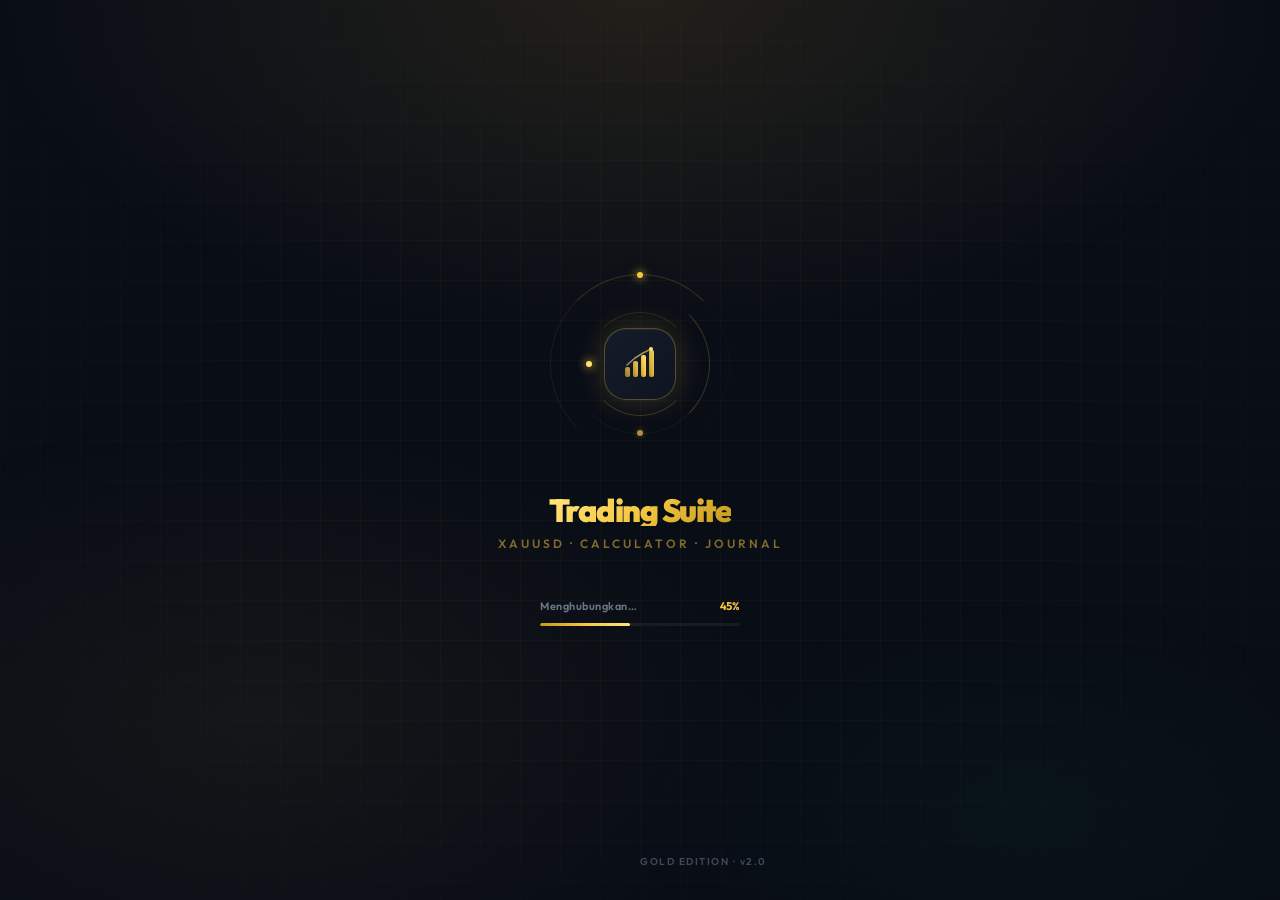
==== index.html @ 16bcb0fb "Add files via upload" ====
<!DOCTYPE html>
<html lang="id">

<head>
    <meta charset="UTF-8" />
    <meta name="viewport" content="width=device-width,initial-scale=1,maximum-scale=1,user-scalable=no" />
    <meta name="theme-color" content="#F5C842" />
    <meta name="mobile-web-app-capable" content="yes" />
    <meta name="apple-mobile-web-app-capable" content="yes" />
    <meta name="apple-mobile-web-app-status-bar-style" content="black-translucent" />
    <meta name="apple-mobile-web-app-title" content="Trading Suite" />
    <meta name="description" content="XAUUSD Lot Calculator & Trading Journal — Gold Edition" />
    <title>Trading Suite</title>

    <!-- PWA Manifest -->
    <link rel="manifest" href="manifest.json" />

    <!-- Apple Touch Icons -->
    <link rel="apple-touch-icon" href="icons/icon-192.png" />
    <link rel="icon" type="image/png" sizes="512x512" href="icons/icon-512.png" />
    <link rel="icon" type="image/png" sizes="192x192" href="icons/icon-192.png" />

    <!-- Google Fonts -->
    <link rel="preconnect" href="https://fonts.googleapis.com" />
    <link href="https://fonts.googleapis.com/css2?family=Outfit:wght@400;700;800;900&display=swap" rel="stylesheet" />

    <style>
        *,
        *::before,
        *::after {
            box-sizing: border-box;
            margin: 0;
            padding: 0;
        }

        :root {
            --gold: #F5C842;
            --gold-l: #FFE57A;
            --gold-d: #C49A1A;
            --gold-glow: rgba(245, 200, 66, .35);
            --bg: #090d16;
            --bg2: #0f1420;
        }

        html,
        body {
            height: 100%;
            width: 100%;
            overflow: hidden;
            background: var(--bg);
            font-family: 'Outfit', -apple-system, sans-serif;
            -webkit-font-smoothing: antialiased;
        }

        /* ── BACKGROUND GLOW ── */
        .bg-glow {
            position: fixed;
            inset: 0;
            z-index: 0;
            background:
                radial-gradient(ellipse 80% 60% at 50% 0%, rgba(245, 200, 66, .10) 0%, transparent 65%),
                radial-gradient(ellipse 60% 50% at 20% 80%, rgba(245, 200, 66, .05) 0%, transparent 70%),
                radial-gradient(ellipse 50% 40% at 80% 90%, rgba(16, 185, 129, .04) 0%, transparent 60%);
        }

        /* ── GRID OVERLAY ── */
        .bg-grid {
            position: fixed;
            inset: 0;
            z-index: 0;
            background-image:
                linear-gradient(rgba(245, 200, 66, .03) 1px, transparent 1px),
                linear-gradient(90deg, rgba(245, 200, 66, .03) 1px, transparent 1px);
            background-size: 40px 40px;
            mask-image: radial-gradient(ellipse 80% 80% at 50% 50%, black 30%, transparent 100%);
        }

        /* ── WRAP ── */
        .wrap {
            position: fixed;
            inset: 0;
            z-index: 10;
            display: flex;
            flex-direction: column;
            align-items: center;
            justify-content: center;
            gap: 0;
            padding: 32px;
        }

        /* ── ORBIT SYSTEM ── */
        .orbit-system {
            position: relative;
            width: 180px;
            height: 180px;
            display: flex;
            align-items: center;
            justify-content: center;
            margin-bottom: 40px;
        }

        .orbit {
            position: absolute;
            border-radius: 50%;
            border: 1.5px solid transparent;
            animation: spin linear infinite;
        }

        .orbit-1 {
            width: 180px;
            height: 180px;
            border-color: rgba(245, 200, 66, .18) rgba(245, 200, 66, .04) transparent rgba(245, 200, 66, .08);
            animation-duration: 6s;
        }

        .orbit-2 {
            width: 140px;
            height: 140px;
            border-color: transparent rgba(245, 200, 66, .22) rgba(245, 200, 66, .06) transparent;
            animation-duration: 4s;
            animation-direction: reverse;
        }

        .orbit-3 {
            width: 104px;
            height: 104px;
            border-color: rgba(245, 200, 66, .12) transparent rgba(245, 200, 66, .2) transparent;
            animation-duration: 3s;
        }

        /* Orbit dots */
        .orbit::after {
            content: '';
            position: absolute;
            width: 6px;
            height: 6px;
            border-radius: 50%;
            background: var(--gold);
            box-shadow: 0 0 8px var(--gold), 0 0 16px var(--gold-glow);
            top: -3px;
            left: 50%;
            transform: translateX(-50%);
        }

        .orbit-2::after {
            top: auto;
            bottom: -3px;
            background: rgba(245, 200, 66, .7);
            box-shadow: 0 0 6px var(--gold-glow);
        }

        .orbit-3::after {
            top: 50%;
            left: -3px;
            transform: translateY(-50%);
            background: var(--gold-l);
        }

        @keyframes spin {
            to {
                transform: rotate(360deg);
            }
        }

        /* ── CENTER LOGO ── */
        .logo-box {
            position: relative;
            z-index: 2;
            width: 72px;
            height: 72px;
            border-radius: 22px;
            background: linear-gradient(135deg, #141b2a, #0f1420);
            border: 1.5px solid rgba(245, 200, 66, .3);
            box-shadow: 0 0 30px rgba(245, 200, 66, .2), inset 0 1px 0 rgba(255, 255, 255, .06);
            display: flex;
            align-items: center;
            justify-content: center;
            animation: logoBreath 3s ease-in-out infinite;
        }

        @keyframes logoBreath {

            0%,
            100% {
                box-shadow: 0 0 24px rgba(245, 200, 66, .18), inset 0 1px 0 rgba(255, 255, 255, .06);
            }

            50% {
                box-shadow: 0 0 42px rgba(245, 200, 66, .32), inset 0 1px 0 rgba(255, 255, 255, .06);
            }
        }

        /* SVG chart icon */
        .logo-svg {
            width: 38px;
            height: 38px;
        }

        /* ── TEXT ── */
        .app-name {
            font-size: 32px;
            font-weight: 900;
            letter-spacing: -1.5px;
            line-height: 1;
            background: linear-gradient(135deg, var(--gold-l) 0%, var(--gold) 50%, var(--gold-d) 100%);
            -webkit-background-clip: text;
            -webkit-text-fill-color: transparent;
            background-clip: text;
            margin-bottom: 10px;
            animation: fadeUp .6s .2s both;
        }

        .app-tag {
            font-size: 12px;
            font-weight: 600;
            letter-spacing: 3px;
            text-transform: uppercase;
            color: rgba(245, 200, 66, .5);
            margin-bottom: 48px;
            animation: fadeUp .6s .35s both;
        }

        /* ── PROGRESS ── */
        .progress-wrap {
            width: 200px;
            animation: fadeUp .6s .5s both;
        }

        .progress-label {
            display: flex;
            justify-content: space-between;
            align-items: center;
            margin-bottom: 10px;
        }

        .progress-status {
            font-size: 11px;
            font-weight: 600;
            color: rgba(148, 163, 184, .7);
            letter-spacing: .5px;
        }

        .progress-pct {
            font-size: 11px;
            font-weight: 700;
            color: var(--gold);
            font-variant-numeric: tabular-nums;
        }

        .progress-track {
            height: 3px;
            background: rgba(255, 255, 255, .06);
            border-radius: 99px;
            overflow: hidden;
        }

        .progress-fill {
            height: 100%;
            border-radius: 99px;
            background: linear-gradient(90deg, var(--gold-d), var(--gold), var(--gold-l));
            width: 0%;
            transition: width .12s ease;
            box-shadow: 0 0 8px var(--gold-glow);
        }

        /* ── BADGE ── */
        .version-badge {
            position: fixed;
            bottom: 32px;
            left: 50%;
            transform: translateX(-50%);
            font-size: 10px;
            font-weight: 600;
            color: rgba(148, 163, 184, .4);
            letter-spacing: 1.5px;
            white-space: nowrap;
            animation: fadeUp .6s .8s both;
        }

        /* ── INSTALL TOAST ── */
        .install-toast {
            position: fixed;
            bottom: 60px;
            left: 50%;
            transform: translateX(-50%) translateY(20px);
            background: rgba(15, 20, 32, .97);
            border: 1px solid rgba(245, 200, 66, .25);
            border-radius: 50px;
            padding: 12px 22px;
            display: flex;
            align-items: center;
            gap: 10px;
            font-size: 13px;
            font-weight: 600;
            color: #f1f5f9;
            white-space: nowrap;
            opacity: 0;
            pointer-events: none;
            transition: all .4s;
            backdrop-filter: blur(20px);
            box-shadow: 0 8px 32px rgba(0, 0, 0, .4);
            z-index: 999;
        }

        .install-toast.show {
            opacity: 1;
            pointer-events: auto;
            transform: translateX(-50%) translateY(0);
        }

        .install-toast-icon {
            width: 28px;
            height: 28px;
            background: linear-gradient(135deg, var(--gold), var(--gold-d));
            border-radius: 8px;
            display: flex;
            align-items: center;
            justify-content: center;
            color: #090d16;
            font-size: 14px;
            font-weight: 900;
            flex-shrink: 0;
        }

        .install-toast button {
            margin-left: 6px;
            background: linear-gradient(135deg, var(--gold), var(--gold-d));
            border: none;
            border-radius: 20px;
            padding: 6px 16px;
            font-family: 'Outfit', sans-serif;
            font-size: 12px;
            font-weight: 800;
            color: #090d16;
            cursor: pointer;
        }

        .install-toast-close {
            background: transparent !important;
            border: none;
            color: rgba(148, 163, 184, .6);
            font-size: 18px;
            cursor: pointer;
            padding: 0 0 0 4px;
            line-height: 1;
        }

        /* ── TRANSITIONS ── */
        @keyframes fadeUp {
            from {
                opacity: 0;
                transform: translateY(14px);
            }

            to {
                opacity: 1;
                transform: none;
            }
        }

        .fade-out {
            animation: fadeOut .5s ease forwards !important;
        }

        @keyframes fadeOut {
            to {
                opacity: 0;
                transform: scale(.97);
            }
        }
    </style>
</head>

<body>

    <div class="bg-glow"></div>
    <div class="bg-grid"></div>

    <div class="wrap" id="wrap">
        <!-- Orbit system + logo -->
        <div class="orbit-system">
            <div class="orbit orbit-1"></div>
            <div class="orbit orbit-2"></div>
            <div class="orbit orbit-3"></div>
            <div class="logo-box">
                <!-- Inline SVG gold chart icon -->
                <svg class="logo-svg" viewBox="0 0 38 38" fill="none" xmlns="http://www.w3.org/2000/svg">
                    <defs>
                        <linearGradient id="g1" x1="0" y1="1" x2="1" y2="0">
                            <stop offset="0%" stop-color="#C49A1A" />
                            <stop offset="50%" stop-color="#F5C842" />
                            <stop offset="100%" stop-color="#FFE57A" />
                        </linearGradient>
                    </defs>
                    <!-- Bars -->
                    <rect x="4" y="22" width="5" height="10" rx="2" fill="url(#g1)" opacity=".7" />
                    <rect x="12" y="16" width="5" height="16" rx="2" fill="url(#g1)" opacity=".85" />
                    <rect x="20" y="10" width="5" height="22" rx="2" fill="url(#g1)" />
                    <rect x="28" y="5" width="5" height="27" rx="2" fill="url(#g1)" opacity=".9" />
                    <!-- Trend line -->
                    <polyline points="6,20 14,13 22,8 30,4" stroke="#FFE57A" stroke-width="1.5" stroke-linecap="round"
                        stroke-linejoin="round" opacity=".6" />
                    <!-- Dot -->
                    <circle cx="30" cy="4" r="2" fill="#FFE57A" />
                </svg>
            </div>
        </div>

        <!-- Branding -->
        <div class="app-name">Trading Suite</div>
        <div class="app-tag">XAUUSD · Calculator · Journal</div>

        <!-- Progress -->
        <div class="progress-wrap">
            <div class="progress-label">
                <span class="progress-status" id="statusText">Memuat aplikasi…</span>
                <span class="progress-pct" id="pctText">0%</span>
            </div>
            <div class="progress-track">
                <div class="progress-fill" id="progressFill"></div>
            </div>
        </div>
    </div>

    <div class="version-badge">GOLD EDITION · v2.0</div>

    <!-- Install PWA toast -->
    <div class="install-toast" id="installToast">
        <div class="install-toast-icon">↓</div>
        <span>Install sebagai App</span>
        <button id="installBtn">Install</button>
        <button class="install-toast-close" id="closeToast">×</button>
    </div>

    <script>
        // ── CONFIG ── Ganti dengan URL Google Apps Script Web App kamu
        const GAS_URL = 'https://script.google.com/macros/s/AKfycbw_lOHkkAFyr5Dqe3ByxjkUUcumzDQLG8BrYU1MESCVgC_pf_IxMrsPKMewdCUWabvG2g/exec';
        // Contoh: 'https://script.google.com/macros/s/AKfycb.../exec'

        // ── REGISTER SERVICE WORKER ──
        if ('serviceWorker' in navigator) {
            navigator.serviceWorker.register('./sw.js').catch(() => { });
        }

        // ── PROGRESS ANIMATION ──
        const fill = document.getElementById('progressFill');
        const pct = document.getElementById('pctText');
        const status = document.getElementById('statusText');
        const wrap = document.getElementById('wrap');

        const steps = [
            { p: 20, t: 300, s: 'Memuat aset…' },
            { p: 45, t: 700, s: 'Menghubungkan…' },
            { p: 70, t: 1200, s: 'Memuat data…' },
            { p: 90, t: 1800, s: 'Hampir selesai…' },
            { p: 100, t: 2400, s: 'Siap!' }
        ];

        steps.forEach(({ p, t, s }) => {
            setTimeout(() => {
                fill.style.width = p + '%';
                pct.textContent = p + '%';
                status.textContent = s;
            }, t);
        });

        // ── REDIRECT ──
        setTimeout(() => {
            wrap.classList.add('fade-out');
            setTimeout(() => {
                if (GAS_URL && GAS_URL !== 'YOUR_GOOGLE_APPS_SCRIPT_URL_HERE') {
                    window.location.replace(GAS_URL);
                } else {
                    // Jika URL belum diset, tampilkan pesan
                    status.textContent = '⚠️ URL belum dikonfigurasi';
                    fill.style.background = '#f43f5e';
                    pct.style.color = '#f43f5e';
                    pct.textContent = '!';
                    wrap.classList.remove('fade-out');
                }
            }, 500);
        }, 3000);

        // ── PWA INSTALL PROMPT ──
        let deferredPrompt;
        const toast = document.getElementById('installToast');
        const instBtn = document.getElementById('installBtn');
        const closeBtn = document.getElementById('closeToast');

        window.addEventListener('beforeinstallprompt', e => {
            e.preventDefault();
            deferredPrompt = e;
            setTimeout(() => toast.classList.add('show'), 4500);
        });

        instBtn.addEventListener('click', async () => {
            toast.classList.remove('show');
            if (deferredPrompt) { deferredPrompt.prompt(); deferredPrompt = null; }
        });
        closeBtn.addEventListener('click', () => toast.classList.remove('show'));
    </script>
</body>

</html>
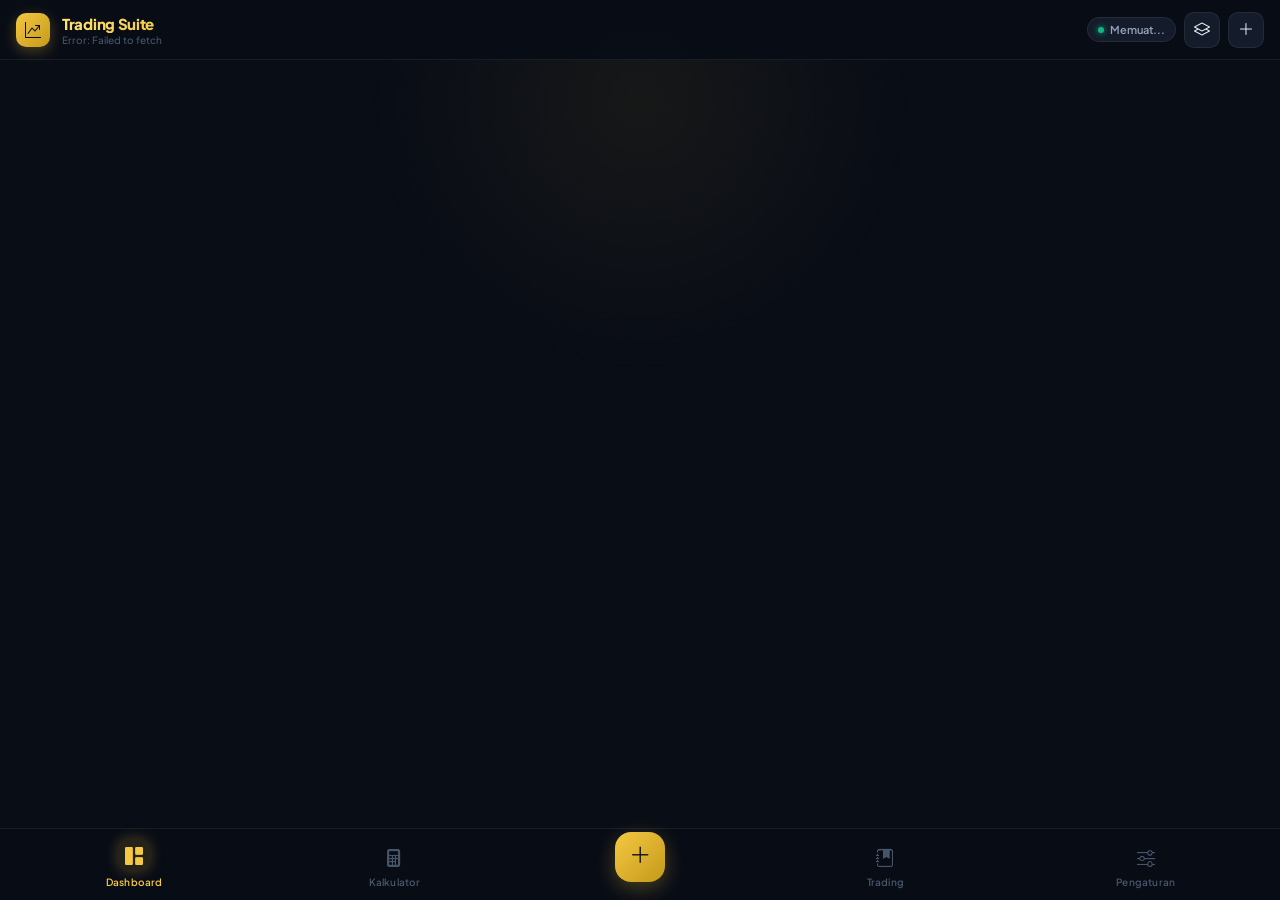
==== commit 5237d106: "Add files via upload" ====
--- a/index.html
+++ b/index.html
@@ -9,496 +9,207 @@
     <meta name="apple-mobile-web-app-capable" content="yes" />
     <meta name="apple-mobile-web-app-status-bar-style" content="black-translucent" />
     <meta name="apple-mobile-web-app-title" content="Trading Suite" />
-    <meta name="description" content="XAUUSD Lot Calculator & Trading Journal — Gold Edition" />
     <title>Trading Suite</title>
-
-    <!-- PWA Manifest -->
     <link rel="manifest" href="manifest.json" />
-
-    <!-- Apple Touch Icons -->
     <link rel="apple-touch-icon" href="icons/icon-192.png" />
-    <link rel="icon" type="image/png" sizes="512x512" href="icons/icon-512.png" />
-    <link rel="icon" type="image/png" sizes="192x192" href="icons/icon-192.png" />
-
-    <!-- Google Fonts -->
-    <link rel="preconnect" href="https://fonts.googleapis.com" />
-    <link href="https://fonts.googleapis.com/css2?family=Outfit:wght@400;700;800;900&display=swap" rel="stylesheet" />
-
-    <style>
-        *,
-        *::before,
-        *::after {
-            box-sizing: border-box;
-            margin: 0;
-            padding: 0;
-        }
-
-        :root {
-            --gold: #F5C842;
-            --gold-l: #FFE57A;
-            --gold-d: #C49A1A;
-            --gold-glow: rgba(245, 200, 66, .35);
-            --bg: #090d16;
-            --bg2: #0f1420;
-        }
-
-        html,
-        body {
-            height: 100%;
-            width: 100%;
-            overflow: hidden;
-            background: var(--bg);
-            font-family: 'Outfit', -apple-system, sans-serif;
-            -webkit-font-smoothing: antialiased;
-        }
-
-        /* ── BACKGROUND GLOW ── */
-        .bg-glow {
-            position: fixed;
-            inset: 0;
-            z-index: 0;
-            background:
-                radial-gradient(ellipse 80% 60% at 50% 0%, rgba(245, 200, 66, .10) 0%, transparent 65%),
-                radial-gradient(ellipse 60% 50% at 20% 80%, rgba(245, 200, 66, .05) 0%, transparent 70%),
-                radial-gradient(ellipse 50% 40% at 80% 90%, rgba(16, 185, 129, .04) 0%, transparent 60%);
-        }
-
-        /* ── GRID OVERLAY ── */
-        .bg-grid {
-            position: fixed;
-            inset: 0;
-            z-index: 0;
-            background-image:
-                linear-gradient(rgba(245, 200, 66, .03) 1px, transparent 1px),
-                linear-gradient(90deg, rgba(245, 200, 66, .03) 1px, transparent 1px);
-            background-size: 40px 40px;
-            mask-image: radial-gradient(ellipse 80% 80% at 50% 50%, black 30%, transparent 100%);
-        }
-
-        /* ── WRAP ── */
-        .wrap {
-            position: fixed;
-            inset: 0;
-            z-index: 10;
-            display: flex;
-            flex-direction: column;
-            align-items: center;
-            justify-content: center;
-            gap: 0;
-            padding: 32px;
-        }
-
-        /* ── ORBIT SYSTEM ── */
-        .orbit-system {
-            position: relative;
-            width: 180px;
-            height: 180px;
-            display: flex;
-            align-items: center;
-            justify-content: center;
-            margin-bottom: 40px;
-        }
-
-        .orbit {
-            position: absolute;
-            border-radius: 50%;
-            border: 1.5px solid transparent;
-            animation: spin linear infinite;
-        }
-
-        .orbit-1 {
-            width: 180px;
-            height: 180px;
-            border-color: rgba(245, 200, 66, .18) rgba(245, 200, 66, .04) transparent rgba(245, 200, 66, .08);
-            animation-duration: 6s;
-        }
-
-        .orbit-2 {
-            width: 140px;
-            height: 140px;
-            border-color: transparent rgba(245, 200, 66, .22) rgba(245, 200, 66, .06) transparent;
-            animation-duration: 4s;
-            animation-direction: reverse;
-        }
-
-        .orbit-3 {
-            width: 104px;
-            height: 104px;
-            border-color: rgba(245, 200, 66, .12) transparent rgba(245, 200, 66, .2) transparent;
-            animation-duration: 3s;
-        }
-
-        /* Orbit dots */
-        .orbit::after {
-            content: '';
-            position: absolute;
-            width: 6px;
-            height: 6px;
-            border-radius: 50%;
-            background: var(--gold);
-            box-shadow: 0 0 8px var(--gold), 0 0 16px var(--gold-glow);
-            top: -3px;
-            left: 50%;
-            transform: translateX(-50%);
-        }
-
-        .orbit-2::after {
-            top: auto;
-            bottom: -3px;
-            background: rgba(245, 200, 66, .7);
-            box-shadow: 0 0 6px var(--gold-glow);
-        }
-
-        .orbit-3::after {
-            top: 50%;
-            left: -3px;
-            transform: translateY(-50%);
-            background: var(--gold-l);
-        }
-
-        @keyframes spin {
-            to {
-                transform: rotate(360deg);
+    <link rel="icon" href="icons/icon-192.png" />
+    <link rel="stylesheet" href="https://cdn.jsdelivr.net/npm/bootstrap-icons@1.11.3/font/bootstrap-icons.min.css" />
+    <link
+        href="https://fonts.googleapis.com/css2?family=Outfit:wght@400;700;800;900&family=Plus+Jakarta+Sans:wght@300;400;500;600;700;800&display=swap"
+        rel="stylesheet" />
+    <link rel="stylesheet" href="style.css" />
+</head>
+
+<body>
+    <div id="root">
+        <!-- TOPBAR -->
+        <header class="topbar">
+            <div class="topbar-left">
+                <div class="app-logo"><i class="bi bi-graph-up-arrow"></i></div>
+                <div>
+                    <div class="app-name">Trading Suite</div>
+                    <div class="topbar-sub" id="topbarSub">Memuat...</div>
+                </div>
+            </div>
+            <div class="topbar-right">
+                <div class="rate-pill" id="ratePill" onclick="Calculator.fetchRate()">
+                    <span class="rate-dot"></span>
+                    <span id="ratePillText">Memuat...</span>
+                </div>
+                <button class="icon-btn" id="btnAccPicker" onclick="App.openAccountPicker()">
+                    <i class="bi bi-layers"></i>
+                </button>
+                <button class="icon-btn" onclick="Trades.openAddModal()">
+                    <i class="bi bi-plus-lg"></i>
+                </button>
+            </div>
+        </header>
+
+        <!-- PAGES -->
+        <main class="page-area" id="pageArea">
+            <div id="page-dashboard"></div>
+            <div id="page-calculator" class="d-none"></div>
+            <div id="page-trades" class="d-none"></div>
+            <div id="page-settings" class="d-none"></div>
+        </main>
+
+        <!-- BOTTOM NAV -->
+        <nav class="bottom-nav">
+            <button class="nav-item active" id="nav-dashboard" onclick="App.go('dashboard')">
+                <div class="nav-icon-wrap"><i class="bi bi-grid-1x2-fill"></i></div><span>Dashboard</span>
+            </button>
+            <button class="nav-item" id="nav-calculator" onclick="App.go('calculator')">
+                <div class="nav-icon-wrap"><i class="bi bi-calculator-fill"></i></div><span>Kalkulator</span>
+            </button>
+            <button class="nav-fab-wrap" onclick="Trades.openAddModal()">
+                <div class="nav-fab"><i class="bi bi-plus-lg"></i></div>
+            </button>
+            <button class="nav-item" id="nav-trades" onclick="App.go('trades')">
+                <div class="nav-icon-wrap"><i class="bi bi-journal-bookmark-fill"></i></div><span>Trading</span>
+            </button>
+            <button class="nav-item" id="nav-settings" onclick="App.go('settings')">
+                <div class="nav-icon-wrap"><i class="bi bi-sliders"></i></div><span>Pengaturan</span>
+            </button>
+        </nav>
+    </div>
+
+    <!-- ── BOTTOM SHEETS ── -->
+    <div class="bottom-sheet" id="accPickerSheet">
+        <div class="bottom-sheet-content">
+            <div class="sheet-handle"></div>
+            <div class="sheet-title"><i class="bi bi-layers me-2"></i>Pilih Akun</div>
+            <div id="accPickerList"></div>
+            <button class="ghost-btn w-100 mt-3" onclick="Settings.openAddAccount()"><i
+                    class="bi bi-plus-lg me-2"></i>Tambah Akun Baru</button>
+            <button class="ghost-btn w-100 mt-2" onclick="App.closeSheet('accPickerSheet')">Tutup</button>
+        </div>
+    </div>
+
+    <div class="bottom-sheet" id="tradeSheet">
+        <div class="bottom-sheet-content">
+            <div class="sheet-handle"></div>
+            <div class="sheet-title" id="tradeSheetTitle"><i class="bi bi-journal-plus me-2"></i>Tambah Trade</div>
+            <form id="tradeForm" class="sheet-form">
+                <input type="hidden" id="tradeId" />
+                <div class="form-row-2">
+                    <div class="field-group"><label>Tanggal</label><input type="date" id="tradeDate" class="field" />
+                    </div>
+                    <div class="field-group"><label>Akun</label><select id="tradeAccount" class="field"></select></div>
+                </div>
+                <div class="form-row-2">
+                    <div class="field-group"><label>Metode</label><select id="tradeEntry" class="field">
+                            <option value="">-- Pilih --</option>
+                        </select></div>
+                    <div class="field-group"><label>Profit / Loss</label>
+                        <div class="input-icon-wrap"><input type="number" id="tradePL" class="field" placeholder="+/-"
+                                step="0.01" /><span class="input-suffix" id="plSuffix">IDR</span></div>
+                    </div>
+                </div>
+                <div id="tradePreview" class="trade-preview">Masukkan nilai P/L</div>
+                <div class="field-group"><label>Catatan Psikologi</label><textarea id="tradePsych" class="field"
+                        rows="3" placeholder="Emosi, alasan, pelajaran..."></textarea></div>
+            </form>
+            <button class="gold-btn w-100 mt-3" id="saveTradeBtn"><i class="bi bi-check-lg me-2"></i>Simpan
+                Trade</button>
+            <button class="ghost-btn w-100 mt-2" onclick="App.closeSheet('tradeSheet')">Batal</button>
+        </div>
+    </div>
+
+    <div class="bottom-sheet" id="accountSheet">
+        <div class="bottom-sheet-content">
+            <div class="sheet-handle"></div>
+            <div class="sheet-title" id="accSheetTitle"><i class="bi bi-person-plus me-2"></i>Tambah Akun</div>
+            <form id="accountForm" class="sheet-form">
+                <input type="hidden" id="accountId" />
+                <input type="hidden" id="accountIcon" value="bi-wallet2" />
+                <div class="field-group"><label>Nama Akun</label><input type="text" id="accountName" class="field"
+                        placeholder="e.g. Standard" /></div>
+                <div class="icon-selector">
+                    <label>Ikon Akun</label>
+                    <div class="icon-preview-row">
+                        <div class="icon-preview-box" id="accIconPreviewBox"><i class="bi bi-wallet2"></i></div>
+                        <div class="flex-grow"><input type="file" class="field" id="accountIconFile" accept="image/*"
+                                onchange="Settings.handleIconUpload(event)" />
+                            <div class="hint">Upload foto atau pilih preset</div>
+                        </div>
+                    </div>
+                    <div class="icon-presets" id="iconPresets"></div>
+                </div>
+                <div class="form-row-2">
+                    <div class="field-group"><label>Mata Uang</label><select id="accountCurrency" class="field">
+                            <option value="IDR">IDR</option>
+                            <option value="Cent">Cent</option>
+                        </select></div>
+                    <div class="field-group"><label>Status</label><select id="accountStatus" class="field">
+                            <option value="Active">Aktif</option>
+                            <option value="Inactive">Nonaktif</option>
+                        </select></div>
+                </div>
+                <div class="form-row-2">
+                    <div class="field-group"><label>Target Harian (%)</label><input type="number" id="accountTargetPct"
+                            class="field" placeholder="0" step="0.01" /></div>
+                    <div class="field-group"><label>Target Harian (Angka)</label><input type="number" id="accountTarget"
+                            class="field" placeholder="0" /></div>
+                </div>
+                <div class="form-row-2">
+                    <div class="field-group"><label>Batas Loss Harian</label><input type="number" id="accountLossLimit"
+                            class="field" placeholder="0" /></div>
+                    <div class="field-group"><label>Saldo Awal</label><input type="number" id="accountBalance"
+                            class="field" placeholder="0" /></div>
+                </div>
+            </form>
+            <button class="gold-btn w-100 mt-3" id="saveAccountBtn"><i class="bi bi-check-lg me-2"></i>Simpan
+                Akun</button>
+            <button class="ghost-btn w-100 mt-2" onclick="App.closeSheet('accountSheet')">Batal</button>
+        </div>
+    </div>
+
+    <div class="bottom-sheet" id="deleteSheet">
+        <div class="bottom-sheet-content">
+            <div class="sheet-handle"></div>
+            <div class="delete-icon"><i class="bi bi-trash3-fill"></i></div>
+            <div class="sheet-title" style="text-align:center">Hapus Data?</div>
+            <p style="font-size:13px;color:var(--text2);text-align:center;margin-bottom:20px">Tindakan ini tidak dapat
+                dibatalkan.</p>
+            <button class="danger-btn w-100" id="confirmDeleteBtn">Ya, Hapus</button>
+            <button class="ghost-btn w-100 mt-2" onclick="App.closeSheet('deleteSheet')">Batal</button>
+        </div>
+    </div>
+
+    <div class="bottom-sheet" id="monthPickerSheet">
+        <div class="bottom-sheet-content">
+            <div class="sheet-handle"></div>
+            <div class="sheet-title"><i class="bi bi-calendar3 me-2"></i>Pilih Periode Bulan</div>
+            <div id="monthPickerGrid"
+                style="display:grid;grid-template-columns:repeat(3,1fr);gap:10px;margin-bottom:16px"></div>
+            <button class="ghost-btn w-100" onclick="App.closeSheet('monthPickerSheet')"><i
+                    class="bi bi-x-lg me-2"></i>Tutup</button>
+        </div>
+    </div>
+
+    <!-- Toast -->
+    <div class="toast-wrap">
+        <div class="toast-msg" id="toastMsg"></div>
+    </div>
+
+    <!-- Loading Screen -->
+    <div id="loadingScreen"
+        style="position:fixed;inset:0;background:#090d16;display:flex;flex-direction:column;align-items:center;justify-content:center;z-index:9999;gap:20px">
+        <div
+            style="width:44px;height:44px;border:3.5px solid rgba(245,200,66,.25);border-top-color:#F5C842;border-radius:50%;animation:ldspin .7s linear infinite">
+        </div>
+        <div style="font-size:12px;font-weight:700;letter-spacing:2px;text-transform:uppercase;color:#475569">Trading
+            Suite</div>
+        <style>
+            @keyframes ldspin {
+                to {
+                    transform: rotate(360deg)
+                }
             }
-        }
-
-        /* ── CENTER LOGO ── */
-        .logo-box {
-            position: relative;
-            z-index: 2;
-            width: 72px;
-            height: 72px;
-            border-radius: 22px;
-            background: linear-gradient(135deg, #141b2a, #0f1420);
-            border: 1.5px solid rgba(245, 200, 66, .3);
-            box-shadow: 0 0 30px rgba(245, 200, 66, .2), inset 0 1px 0 rgba(255, 255, 255, .06);
-            display: flex;
-            align-items: center;
-            justify-content: center;
-            animation: logoBreath 3s ease-in-out infinite;
-        }
-
-        @keyframes logoBreath {
-
-            0%,
-            100% {
-                box-shadow: 0 0 24px rgba(245, 200, 66, .18), inset 0 1px 0 rgba(255, 255, 255, .06);
-            }
-
-            50% {
-                box-shadow: 0 0 42px rgba(245, 200, 66, .32), inset 0 1px 0 rgba(255, 255, 255, .06);
-            }
-        }
-
-        /* SVG chart icon */
-        .logo-svg {
-            width: 38px;
-            height: 38px;
-        }
-
-        /* ── TEXT ── */
-        .app-name {
-            font-size: 32px;
-            font-weight: 900;
-            letter-spacing: -1.5px;
-            line-height: 1;
-            background: linear-gradient(135deg, var(--gold-l) 0%, var(--gold) 50%, var(--gold-d) 100%);
-            -webkit-background-clip: text;
-            -webkit-text-fill-color: transparent;
-            background-clip: text;
-            margin-bottom: 10px;
-            animation: fadeUp .6s .2s both;
-        }
-
-        .app-tag {
-            font-size: 12px;
-            font-weight: 600;
-            letter-spacing: 3px;
-            text-transform: uppercase;
-            color: rgba(245, 200, 66, .5);
-            margin-bottom: 48px;
-            animation: fadeUp .6s .35s both;
-        }
-
-        /* ── PROGRESS ── */
-        .progress-wrap {
-            width: 200px;
-            animation: fadeUp .6s .5s both;
-        }
-
-        .progress-label {
-            display: flex;
-            justify-content: space-between;
-            align-items: center;
-            margin-bottom: 10px;
-        }
-
-        .progress-status {
-            font-size: 11px;
-            font-weight: 600;
-            color: rgba(148, 163, 184, .7);
-            letter-spacing: .5px;
-        }
-
-        .progress-pct {
-            font-size: 11px;
-            font-weight: 700;
-            color: var(--gold);
-            font-variant-numeric: tabular-nums;
-        }
-
-        .progress-track {
-            height: 3px;
-            background: rgba(255, 255, 255, .06);
-            border-radius: 99px;
-            overflow: hidden;
-        }
-
-        .progress-fill {
-            height: 100%;
-            border-radius: 99px;
-            background: linear-gradient(90deg, var(--gold-d), var(--gold), var(--gold-l));
-            width: 0%;
-            transition: width .12s ease;
-            box-shadow: 0 0 8px var(--gold-glow);
-        }
-
-        /* ── BADGE ── */
-        .version-badge {
-            position: fixed;
-            bottom: 32px;
-            left: 50%;
-            transform: translateX(-50%);
-            font-size: 10px;
-            font-weight: 600;
-            color: rgba(148, 163, 184, .4);
-            letter-spacing: 1.5px;
-            white-space: nowrap;
-            animation: fadeUp .6s .8s both;
-        }
-
-        /* ── INSTALL TOAST ── */
-        .install-toast {
-            position: fixed;
-            bottom: 60px;
-            left: 50%;
-            transform: translateX(-50%) translateY(20px);
-            background: rgba(15, 20, 32, .97);
-            border: 1px solid rgba(245, 200, 66, .25);
-            border-radius: 50px;
-            padding: 12px 22px;
-            display: flex;
-            align-items: center;
-            gap: 10px;
-            font-size: 13px;
-            font-weight: 600;
-            color: #f1f5f9;
-            white-space: nowrap;
-            opacity: 0;
-            pointer-events: none;
-            transition: all .4s;
-            backdrop-filter: blur(20px);
-            box-shadow: 0 8px 32px rgba(0, 0, 0, .4);
-            z-index: 999;
-        }
-
-        .install-toast.show {
-            opacity: 1;
-            pointer-events: auto;
-            transform: translateX(-50%) translateY(0);
-        }
-
-        .install-toast-icon {
-            width: 28px;
-            height: 28px;
-            background: linear-gradient(135deg, var(--gold), var(--gold-d));
-            border-radius: 8px;
-            display: flex;
-            align-items: center;
-            justify-content: center;
-            color: #090d16;
-            font-size: 14px;
-            font-weight: 900;
-            flex-shrink: 0;
-        }
-
-        .install-toast button {
-            margin-left: 6px;
-            background: linear-gradient(135deg, var(--gold), var(--gold-d));
-            border: none;
-            border-radius: 20px;
-            padding: 6px 16px;
-            font-family: 'Outfit', sans-serif;
-            font-size: 12px;
-            font-weight: 800;
-            color: #090d16;
-            cursor: pointer;
-        }
-
-        .install-toast-close {
-            background: transparent !important;
-            border: none;
-            color: rgba(148, 163, 184, .6);
-            font-size: 18px;
-            cursor: pointer;
-            padding: 0 0 0 4px;
-            line-height: 1;
-        }
-
-        /* ── TRANSITIONS ── */
-        @keyframes fadeUp {
-            from {
-                opacity: 0;
-                transform: translateY(14px);
-            }
-
-            to {
-                opacity: 1;
-                transform: none;
-            }
-        }
-
-        .fade-out {
-            animation: fadeOut .5s ease forwards !important;
-        }
-
-        @keyframes fadeOut {
-            to {
-                opacity: 0;
-                transform: scale(.97);
-            }
-        }
-    </style>
-</head>
-
-<body>
-
-    <div class="bg-glow"></div>
-    <div class="bg-grid"></div>
-
-    <div class="wrap" id="wrap">
-        <!-- Orbit system + logo -->
-        <div class="orbit-system">
-            <div class="orbit orbit-1"></div>
-            <div class="orbit orbit-2"></div>
-            <div class="orbit orbit-3"></div>
-            <div class="logo-box">
-                <!-- Inline SVG gold chart icon -->
-                <svg class="logo-svg" viewBox="0 0 38 38" fill="none" xmlns="http://www.w3.org/2000/svg">
-                    <defs>
-                        <linearGradient id="g1" x1="0" y1="1" x2="1" y2="0">
-                            <stop offset="0%" stop-color="#C49A1A" />
-                            <stop offset="50%" stop-color="#F5C842" />
-                            <stop offset="100%" stop-color="#FFE57A" />
-                        </linearGradient>
-                    </defs>
-                    <!-- Bars -->
-                    <rect x="4" y="22" width="5" height="10" rx="2" fill="url(#g1)" opacity=".7" />
-                    <rect x="12" y="16" width="5" height="16" rx="2" fill="url(#g1)" opacity=".85" />
-                    <rect x="20" y="10" width="5" height="22" rx="2" fill="url(#g1)" />
-                    <rect x="28" y="5" width="5" height="27" rx="2" fill="url(#g1)" opacity=".9" />
-                    <!-- Trend line -->
-                    <polyline points="6,20 14,13 22,8 30,4" stroke="#FFE57A" stroke-width="1.5" stroke-linecap="round"
-                        stroke-linejoin="round" opacity=".6" />
-                    <!-- Dot -->
-                    <circle cx="30" cy="4" r="2" fill="#FFE57A" />
-                </svg>
-            </div>
-        </div>
-
-        <!-- Branding -->
-        <div class="app-name">Trading Suite</div>
-        <div class="app-tag">XAUUSD · Calculator · Journal</div>
-
-        <!-- Progress -->
-        <div class="progress-wrap">
-            <div class="progress-label">
-                <span class="progress-status" id="statusText">Memuat aplikasi…</span>
-                <span class="progress-pct" id="pctText">0%</span>
-            </div>
-            <div class="progress-track">
-                <div class="progress-fill" id="progressFill"></div>
-            </div>
-        </div>
-    </div>
-
-    <div class="version-badge">GOLD EDITION · v2.0</div>
-
-    <!-- Install PWA toast -->
-    <div class="install-toast" id="installToast">
-        <div class="install-toast-icon">↓</div>
-        <span>Install sebagai App</span>
-        <button id="installBtn">Install</button>
-        <button class="install-toast-close" id="closeToast">×</button>
-    </div>
-
-    <script>
-        // ── CONFIG ── Ganti dengan URL Google Apps Script Web App kamu
-        const GAS_URL = 'https://script.google.com/macros/s/AKfycbw_lOHkkAFyr5Dqe3ByxjkUUcumzDQLG8BrYU1MESCVgC_pf_IxMrsPKMewdCUWabvG2g/exec';
-        // Contoh: 'https://script.google.com/macros/s/AKfycb.../exec'
-
-        // ── REGISTER SERVICE WORKER ──
-        if ('serviceWorker' in navigator) {
-            navigator.serviceWorker.register('./sw.js').catch(() => { });
-        }
-
-        // ── PROGRESS ANIMATION ──
-        const fill = document.getElementById('progressFill');
-        const pct = document.getElementById('pctText');
-        const status = document.getElementById('statusText');
-        const wrap = document.getElementById('wrap');
-
-        const steps = [
-            { p: 20, t: 300, s: 'Memuat aset…' },
-            { p: 45, t: 700, s: 'Menghubungkan…' },
-            { p: 70, t: 1200, s: 'Memuat data…' },
-            { p: 90, t: 1800, s: 'Hampir selesai…' },
-            { p: 100, t: 2400, s: 'Siap!' }
-        ];
-
-        steps.forEach(({ p, t, s }) => {
-            setTimeout(() => {
-                fill.style.width = p + '%';
-                pct.textContent = p + '%';
-                status.textContent = s;
-            }, t);
-        });
-
-        // ── REDIRECT ──
-        setTimeout(() => {
-            wrap.classList.add('fade-out');
-            setTimeout(() => {
-                if (GAS_URL && GAS_URL !== 'YOUR_GOOGLE_APPS_SCRIPT_URL_HERE') {
-                    window.location.replace(GAS_URL);
-                } else {
-                    // Jika URL belum diset, tampilkan pesan
-                    status.textContent = '⚠️ URL belum dikonfigurasi';
-                    fill.style.background = '#f43f5e';
-                    pct.style.color = '#f43f5e';
-                    pct.textContent = '!';
-                    wrap.classList.remove('fade-out');
-                }
-            }, 500);
-        }, 3000);
-
-        // ── PWA INSTALL PROMPT ──
-        let deferredPrompt;
-        const toast = document.getElementById('installToast');
-        const instBtn = document.getElementById('installBtn');
-        const closeBtn = document.getElementById('closeToast');
-
-        window.addEventListener('beforeinstallprompt', e => {
-            e.preventDefault();
-            deferredPrompt = e;
-            setTimeout(() => toast.classList.add('show'), 4500);
-        });
-
-        instBtn.addEventListener('click', async () => {
-            toast.classList.remove('show');
-            if (deferredPrompt) { deferredPrompt.prompt(); deferredPrompt = null; }
-        });
-        closeBtn.addEventListener('click', () => toast.classList.remove('show'));
-    </script>
+        </style>
+    </div>
+
+    <script src="app.js"></script>
 </body>
 
 </html>
--- a/style.css
+++ b/style.css
@@ -0,0 +1,276 @@
+/* ═══ TRADING SUITE — GITHUB PAGES PWA ═══ */
+:root{
+  --gold:#F5C842;--gold-l:#FFE57A;--gold-d:#C49A1A;
+  --gold-dim:rgba(245,200,66,.12);--gold-glow:rgba(245,200,66,.28);
+  --win:#10b981;--win-dim:rgba(16,185,129,.12);
+  --loss:#f43f5e;--loss-dim:rgba(244,63,94,.12);
+  --be:#f59e0b;--be-dim:rgba(245,158,11,.12);
+  --bg:#090d16;--bg2:#0f1420;--bg3:#141b2a;--bg4:#1a2235;
+  --card:rgba(255,255,255,.04);--card-hover:rgba(255,255,255,.07);
+  --border:rgba(255,255,255,.07);--border-gold:rgba(245,200,66,.2);
+  --text:#f1f5f9;--text2:#94a3b8;--text3:#475569;
+  --nav-h:72px;--top-h:60px;
+  --radius:18px;--radius-sm:12px;--radius-xs:8px;
+  --shadow:0 8px 32px rgba(0,0,0,.45);--shadow-gold:0 8px 32px rgba(245,200,66,.18);
+  --font:'Plus Jakarta Sans',-apple-system,sans-serif;--font-num:'Outfit',sans-serif;
+}
+*,*::before,*::after{box-sizing:border-box;margin:0;padding:0;-webkit-tap-highlight-color:transparent}
+html,body{height:100%;overflow:hidden;background:var(--bg)}
+body{font-family:var(--font);color:var(--text);-webkit-font-smoothing:antialiased}
+body::before{content:'';position:fixed;top:-200px;left:50%;transform:translateX(-50%);
+  width:600px;height:600px;background:radial-gradient(circle,rgba(245,200,66,.06) 0%,transparent 65%);
+  pointer-events:none;z-index:0}
+#root{display:flex;flex-direction:column;height:100%;position:relative;z-index:1}
+
+/* UTILS */
+.w-100{width:100%}.d-none{display:none!important}.flex-grow{flex:1}.min-w-0{min-width:0}
+.mt-1{margin-top:4px!important}.mt-2{margin-top:8px!important}.mt-3{margin-top:16px!important}.mt-4{margin-top:24px!important}
+.mb-0{margin-bottom:0!important}.mb-1{margin-bottom:4px!important}.mb-2{margin-bottom:8px!important}.mb-3{margin-bottom:16px!important}
+.me-1{margin-right:4px!important}.me-2{margin-right:8px!important}.ms-1{margin-left:4px!important}.ms-2{margin-left:8px!important}
+.d-flex{display:flex!important}.align-items-center{align-items:center!important}
+.justify-content-between{justify-content:space-between!important}.flex-column{flex-direction:column!important}
+.flex-wrap{flex-wrap:wrap!important}.flex-1{flex:1!important}.gap-2{gap:8px!important}.gap-3{gap:16px!important}
+.fw-bold{font-weight:700!important}.small{font-size:12px!important}.text-center{text-align:center!important}
+.t-win{color:var(--win)!important}.t-loss{color:var(--loss)!important}
+.t-gold{color:var(--gold)!important}.t-be{color:var(--be)!important}
+
+/* TOPBAR */
+.topbar{height:var(--top-h);background:rgba(9,13,22,.95);backdrop-filter:blur(20px);
+  border-bottom:1px solid var(--border);display:flex;align-items:center;
+  justify-content:space-between;padding:0 16px;flex-shrink:0;position:sticky;top:0;z-index:50}
+.topbar-left{display:flex;align-items:center;gap:12px}
+.app-logo{width:34px;height:34px;background:linear-gradient(135deg,var(--gold),var(--gold-d));
+  border-radius:10px;display:flex;align-items:center;justify-content:center;
+  color:#090d16;font-size:16px;box-shadow:0 4px 14px var(--gold-glow);flex-shrink:0}
+.app-name{font-size:15px;font-weight:800;background:linear-gradient(135deg,var(--gold-l),var(--gold));
+  -webkit-background-clip:text;-webkit-text-fill-color:transparent;background-clip:text;letter-spacing:-.3px}
+.topbar-sub{font-size:10px;color:var(--text3);font-weight:500;margin-top:1px}
+.topbar-right{display:flex;align-items:center;gap:8px}
+.rate-pill{display:inline-flex;align-items:center;gap:6px;background:var(--bg3);border:1px solid var(--border);
+  border-radius:50px;padding:5px 10px;font-size:11px;font-weight:600;color:var(--text2);cursor:pointer;transition:all .2s;white-space:nowrap}
+.rate-pill:hover{border-color:var(--border-gold);color:var(--gold)}
+.rate-dot{width:6px;height:6px;border-radius:50%;background:var(--win);box-shadow:0 0 6px var(--win);animation:pulse 2s infinite;flex-shrink:0}
+@keyframes pulse{0%,100%{opacity:1}50%{opacity:.4}}
+.icon-btn{width:36px;height:36px;border-radius:10px;border:1px solid var(--border);background:var(--bg3);
+  color:var(--text);cursor:pointer;display:flex;align-items:center;justify-content:center;font-size:16px;transition:all .2s;flex-shrink:0}
+.icon-btn:hover{border-color:var(--border-gold);color:var(--gold);background:var(--gold-dim)}
+
+/* PAGE */
+.page-area{flex:1;overflow-y:auto;overflow-x:hidden;-webkit-overflow-scrolling:touch;
+  padding:16px 16px calc(var(--nav-h)+16px);overscroll-behavior:contain}
+
+/* BOTTOM NAV */
+.bottom-nav{height:var(--nav-h);background:rgba(9,13,22,.98);backdrop-filter:blur(20px);
+  border-top:1px solid var(--border);display:flex;align-items:center;justify-content:space-around;
+  padding-bottom:env(safe-area-inset-bottom,0);flex-shrink:0;position:sticky;bottom:0;z-index:50;padding:0 4px}
+.nav-item{flex:1;display:flex;flex-direction:column;align-items:center;justify-content:center;gap:3px;
+  border:none;background:transparent;cursor:pointer;padding:8px 4px;color:var(--text3);
+  font-family:var(--font);font-size:10px;font-weight:600;letter-spacing:.2px;transition:color .2s;max-width:80px}
+.nav-item.active{color:var(--gold)}
+.nav-icon-wrap{width:32px;height:32px;border-radius:10px;display:flex;align-items:center;justify-content:center;font-size:18px;transition:all .25s}
+.nav-item.active .nav-icon-wrap{background:var(--gold-dim);color:var(--gold);box-shadow:0 0 14px var(--gold-glow);transform:translateY(-2px)}
+.nav-fab-wrap{display:flex;flex-direction:column;align-items:center;justify-content:center;border:none;background:transparent;cursor:pointer;padding:0;flex-shrink:0}
+.nav-fab{width:50px;height:50px;border-radius:16px;background:linear-gradient(135deg,var(--gold),var(--gold-d));
+  display:flex;align-items:center;justify-content:center;color:#090d16;font-size:22px;
+  box-shadow:0 6px 20px var(--gold-glow);transform:translateY(-8px);transition:all .25s}
+.nav-fab:active{transform:translateY(-4px) scale(.95)}
+
+/* CARDS */
+.card{background:var(--card);border:1px solid var(--border);border-radius:var(--radius);padding:18px;margin-bottom:14px;transition:border-color .2s}
+.card-title{font-size:10px;font-weight:700;letter-spacing:1.5px;text-transform:uppercase;color:var(--gold);margin-bottom:14px;display:flex;align-items:center;gap:8px}
+.card-title::before{content:'';width:3px;height:13px;background:linear-gradient(var(--gold),var(--gold-d));border-radius:2px;flex-shrink:0}
+.hero-card{background:linear-gradient(135deg,var(--bg2),var(--bg3));border:1px solid var(--border-gold);
+  border-radius:var(--radius);padding:20px;margin-bottom:14px;box-shadow:var(--shadow-gold);position:relative;overflow:hidden}
+.hero-card::after{content:'';position:absolute;right:-40px;top:-40px;width:160px;height:160px;
+  background:radial-gradient(circle,rgba(245,200,66,.14) 0%,transparent 70%);pointer-events:none}
+.hero-label{font-size:10px;font-weight:700;letter-spacing:1.5px;text-transform:uppercase;color:var(--text3);margin-bottom:6px}
+.hero-val{font-family:var(--font-num);font-size:32px;font-weight:900;letter-spacing:-1px;line-height:1.1}
+.hero-sub{font-size:12px;color:var(--text2);margin-top:4px}
+
+/* STAT GRID */
+.stat-grid{display:grid;grid-template-columns:1fr 1fr;gap:10px;margin-bottom:14px}
+.stat-item{background:var(--card);border:1px solid var(--border);border-radius:var(--radius-sm);padding:14px;transition:all .25s}
+.stat-item:hover{border-color:rgba(255,255,255,.12);transform:translateY(-2px)}
+.stat-item-label{font-size:10px;font-weight:700;text-transform:uppercase;letter-spacing:1px;color:var(--text3);margin-bottom:6px}
+.stat-item-val{font-family:var(--font-num);font-size:20px;font-weight:800;line-height:1.2}
+.stat-item .icon{font-size:22px;float:right;opacity:.15;margin-top:-4px}
+
+/* DAILY CARD */
+.daily-card{background:var(--card);border:1px solid var(--border);border-radius:var(--radius);padding:18px;margin-bottom:14px}
+.daily-card.target-glow{border-color:rgba(16,185,129,.3);box-shadow:0 0 20px rgba(16,185,129,.12)}
+.daily-card.loss-glow{border-color:rgba(244,63,94,.3);box-shadow:0 0 20px rgba(244,63,94,.12)}
+.progress-bar-wrap{height:6px;background:rgba(255,255,255,.06);border-radius:99px;overflow:hidden;margin:8px 0}
+.progress-bar-fill{height:100%;border-radius:99px;transition:width .6s ease}
+.progress-bar-fill.win{background:linear-gradient(90deg,var(--win),#34d399)}
+.progress-bar-fill.loss{background:linear-gradient(90deg,var(--loss),#fb7185)}
+.status-badge{display:inline-flex;align-items:center;gap:6px;padding:5px 12px;border-radius:50px;font-size:11px;font-weight:700;margin-top:8px}
+.status-badge.ok{background:rgba(99,102,241,.15);color:#a5b4fc;border:1px solid rgba(99,102,241,.25)}
+.status-badge.win-bg{background:var(--win-dim);color:var(--win);border:1px solid rgba(16,185,129,.25)}
+.status-badge.loss-bg{background:var(--loss-dim);color:var(--loss);border:1px solid rgba(244,63,94,.25)}
+
+/* CHART */
+.chart-card{background:var(--card);border:1px solid var(--border);border-radius:var(--radius);padding:18px;margin-bottom:14px}
+
+/* IDR CARD */
+.idr-card{background:linear-gradient(135deg,var(--bg2),rgba(245,200,66,.04));
+  border:1.5px solid var(--border-gold);border-radius:var(--radius);padding:18px 20px;margin-bottom:14px;position:relative;overflow:hidden}
+.idr-card::after{content:'';position:absolute;right:-30px;top:-30px;width:120px;height:120px;
+  background:radial-gradient(circle,rgba(245,200,66,.1) 0%,transparent 70%);pointer-events:none}
+
+/* SECTION */
+.section-title{font-size:18px;font-weight:800;letter-spacing:-.4px;margin-bottom:4px}
+.section-sub{font-size:12px;color:var(--text2);margin-bottom:16px}
+.divider{height:1px;background:var(--border);margin:14px 0}
+
+/* TRADE ITEM */
+.trade-item{background:var(--card);border:1px solid var(--border);border-radius:var(--radius-sm);
+  padding:14px;margin-bottom:10px;display:flex;align-items:center;gap:12px;transition:all .2s}
+.trade-item:hover{border-color:rgba(255,255,255,.12)}
+.trade-pip{width:4px;border-radius:2px;align-self:stretch;flex-shrink:0}
+.trade-pip.win{background:var(--win)}.trade-pip.loss{background:var(--loss)}.trade-pip.be{background:var(--be)}
+.trade-info{flex:1;min-width:0}
+.trade-date{font-size:10px;color:var(--text3);font-weight:600;margin-bottom:3px}
+.trade-method{font-size:13px;font-weight:700;white-space:nowrap;overflow:hidden;text-overflow:ellipsis}
+.trade-note{font-size:11px;color:var(--text2);margin-top:2px;white-space:nowrap;overflow:hidden;text-overflow:ellipsis;max-width:180px}
+.trade-pl{font-family:var(--font-num);font-size:16px;font-weight:800;text-align:right;white-space:nowrap}
+.icon-micro{width:28px;height:28px;border-radius:7px;border:1px solid var(--border);background:transparent;
+  color:var(--text2);cursor:pointer;display:flex;align-items:center;justify-content:center;font-size:13px;transition:all .2s}
+.icon-micro:hover{border-color:var(--border-gold);color:var(--gold)}
+
+/* MONTH PICKER */
+.month-picker-btn{width:100%;display:flex;align-items:center;gap:10px;padding:13px 16px;border-radius:var(--radius-sm);
+  border:2px solid var(--border);background:var(--bg3);color:var(--text2);font-family:var(--font);
+  font-size:14px;font-weight:700;cursor:pointer;margin-bottom:14px;transition:all .2s}
+.month-picker-btn:hover{border-color:var(--border-gold);color:var(--gold)}
+.month-picker-btn.active{border-color:var(--gold);color:var(--gold);background:var(--gold-dim)}
+.month-grid-btn{padding:14px 6px;border-radius:var(--radius-xs);border:2px solid var(--border);background:transparent;
+  color:var(--text2);font-family:var(--font);font-size:13px;font-weight:700;cursor:pointer;transition:all .2s;text-align:center}
+.month-grid-btn:hover{border-color:var(--border-gold);color:var(--gold)}
+.month-grid-btn.active{border-color:var(--gold);color:var(--gold);background:var(--gold-dim);box-shadow:0 0 12px var(--gold-glow)}
+
+/* CALCULATOR */
+.currency-wrap{display:grid;grid-template-columns:1fr 1fr;gap:10px;margin-bottom:16px}
+.cur-btn{display:flex;align-items:center;justify-content:center;gap:8px;padding:14px 10px;border-radius:var(--radius-sm);
+  border:2px solid var(--border);background:var(--bg3);color:var(--text2);font-family:var(--font);
+  font-size:14px;font-weight:700;cursor:pointer;transition:all .25s;width:100%}
+.cur-btn.active{background:var(--gold-dim);border-color:var(--gold);color:var(--gold);box-shadow:0 0 20px var(--gold-glow)}
+.rmode-wrap{display:flex;background:rgba(255,255,255,.04);border:2px solid var(--border);border-radius:var(--radius-sm);padding:4px;margin-bottom:12px}
+.rmode-btn{flex:1;padding:9px;border-radius:9px;border:none;background:transparent;color:var(--text3);font-family:var(--font);font-size:13px;font-weight:700;cursor:pointer;transition:all .2s}
+.rmode-btn.active{background:var(--gold-dim);color:var(--gold);box-shadow:0 2px 8px var(--gold-glow)}
+.quick-chips{display:flex;gap:6px;margin-top:10px;flex-wrap:wrap}
+.quick-chip{flex:1;min-width:44px;padding:8px 4px;border-radius:var(--radius-xs);border:2px solid var(--border);
+  background:transparent;color:var(--text3);font-family:var(--font);font-size:11px;font-weight:700;cursor:pointer;transition:all .2s;text-align:center}
+.quick-chip.active,.quick-chip:hover{border-color:var(--gold);color:var(--gold);background:var(--gold-dim)}
+
+/* LOT HERO */
+.lot-hero{background:linear-gradient(135deg,#0d1520,#14202e);border:2px solid var(--border-gold);
+  border-radius:var(--radius);padding:24px 20px;text-align:center;margin-bottom:14px;box-shadow:var(--shadow-gold);position:relative;overflow:hidden}
+.lot-hero::before{content:'';position:absolute;inset:0;background:radial-gradient(ellipse at 50% 0%,rgba(245,200,66,.08) 0%,transparent 60%);pointer-events:none}
+.lot-hero-label{font-size:10px;font-weight:700;text-transform:uppercase;letter-spacing:2px;color:var(--gold-d);margin-bottom:10px}
+.lot-big{font-family:var(--font-num);font-size:64px;font-weight:900;letter-spacing:-3px;line-height:1;
+  background:linear-gradient(135deg,var(--gold-l) 0%,var(--gold) 50%,var(--gold-d) 100%);
+  -webkit-background-clip:text;-webkit-text-fill-color:transparent;background-clip:text}
+.lot-unit{font-size:14px;font-weight:600;color:var(--gold-d);margin-top:6px;letter-spacing:1px}
+.lot-stats-row{display:grid;grid-template-columns:1fr 1fr;gap:10px;margin-top:18px;text-align:left}
+.lot-stat{background:rgba(255,255,255,.04);border-radius:var(--radius-xs);padding:10px 12px;border:1px solid var(--border)}
+.lot-stat-label{font-size:9px;font-weight:700;text-transform:uppercase;letter-spacing:1px;color:var(--text3);margin-bottom:4px}
+.lot-stat-val{font-family:var(--font-num);font-size:14px;font-weight:800;line-height:1.2}
+.risk-meter-wrap{margin-top:14px;padding-top:14px;border-top:1px solid var(--border)}
+.risk-meter-track{height:5px;background:rgba(255,255,255,.06);border-radius:99px;overflow:hidden;margin-top:6px}
+.risk-meter-fill{height:100%;border-radius:99px;background:linear-gradient(90deg,var(--win),var(--gold),var(--loss));transition:width .8s ease}
+.rr-grid{display:grid;grid-template-columns:1fr 1fr 1fr;gap:8px}
+.rr-item{background:rgba(255,255,255,.04);border:1px solid var(--border);border-radius:var(--radius-xs);padding:12px 8px;text-align:center}
+.rr-ratio{font-size:10px;color:var(--text3);font-weight:700;margin-bottom:5px;text-transform:uppercase;letter-spacing:1px}
+.rr-val{font-family:var(--font-num);font-size:13px;font-weight:800;color:var(--win)}
+
+/* ACCOUNT CARD */
+.acc-card{background:var(--card);border:1px solid var(--border);border-radius:var(--radius-sm);padding:14px;
+  display:flex;align-items:center;gap:12px;margin-bottom:10px;transition:all .2s}
+.acc-icon-box{width:42px;height:42px;border-radius:12px;display:flex;align-items:center;justify-content:center;
+  background:var(--gold-dim);border:1px solid var(--border-gold);color:var(--gold);font-size:18px;flex-shrink:0}
+.acc-name{font-size:14px;font-weight:700}.acc-cur{font-size:11px;color:var(--text2)}
+.settings-item{background:var(--card);border:1px solid var(--border);border-radius:var(--radius-sm);padding:16px;margin-bottom:10px}
+.settings-label{font-size:13px;font-weight:700;margin-bottom:12px;color:var(--text)}
+
+/* BOTTOM SHEET */
+.bottom-sheet{position:fixed;inset:0;background:rgba(0,0,0,.75);z-index:200;opacity:0;pointer-events:none;transition:opacity .3s;backdrop-filter:blur(8px)}
+.bottom-sheet.open{opacity:1;pointer-events:auto}
+.bottom-sheet-content{position:absolute;bottom:0;left:0;right:0;background:var(--bg2);border-radius:24px 24px 0 0;
+  border-top:1px solid var(--border);padding:12px 20px 36px;max-height:92vh;overflow-y:auto;
+  -webkit-overflow-scrolling:touch;transform:translateY(100%);transition:transform .35s cubic-bezier(.32,0,.67,0)}
+.bottom-sheet.open .bottom-sheet-content{transform:translateY(0)}
+.sheet-handle{width:40px;height:4px;background:var(--bg4);border-radius:99px;margin:0 auto 18px}
+.sheet-title{font-size:17px;font-weight:800;margin-bottom:18px;color:var(--text)}
+.sheet-form{display:flex;flex-direction:column;gap:14px}
+.form-row-2{display:grid;grid-template-columns:1fr 1fr;gap:10px}
+.field-group{display:flex;flex-direction:column;gap:6px}
+.field-group label{font-size:10px;font-weight:700;color:var(--text3);text-transform:uppercase;letter-spacing:.7px}
+.field{background:var(--bg3);border:2px solid var(--border);border-radius:var(--radius-xs);padding:12px 14px;
+  color:var(--text);font-family:var(--font);font-size:15px;font-weight:500;width:100%;outline:none;
+  transition:border-color .2s;-webkit-appearance:none;appearance:none}
+.field:focus{border-color:var(--gold);background:rgba(245,200,66,.04)}
+.field::placeholder{color:var(--text3)}
+select.field{cursor:pointer}textarea.field{resize:vertical}
+.input-icon-wrap{position:relative;display:flex;align-items:center}
+.input-icon-wrap .field{padding-right:46px}
+.input-suffix{position:absolute;right:14px;font-size:12px;font-weight:700;color:var(--text3);pointer-events:none}
+.hint{font-size:10px;color:var(--text3);margin-top:4px}
+.trade-preview{padding:11px 14px;border-radius:var(--radius-xs);font-size:13px;font-weight:600;
+  background:var(--bg3);color:var(--text2);border:1px solid var(--border);text-align:center}
+.trade-preview.win{background:var(--win-dim);color:var(--win);border-color:rgba(16,185,129,.2)}
+.trade-preview.loss{background:var(--loss-dim);color:var(--loss);border-color:rgba(244,63,94,.2)}
+.icon-selector label{font-size:10px;font-weight:700;color:var(--text3);text-transform:uppercase;letter-spacing:.7px;margin-bottom:8px;display:block}
+.icon-preview-row{display:flex;align-items:flex-start;gap:12px;margin-bottom:10px}
+.icon-preview-box{width:50px;height:50px;border-radius:14px;background:var(--gold-dim);border:1.5px solid var(--border-gold);
+  display:flex;align-items:center;justify-content:center;color:var(--gold);font-size:22px;flex-shrink:0}
+.icon-presets{display:flex;flex-wrap:wrap;gap:7px;margin-top:4px}
+.icon-preset-btn{width:38px;height:38px;border-radius:9px;border:2px solid var(--border);background:transparent;
+  color:var(--text2);font-size:16px;cursor:pointer;display:flex;align-items:center;justify-content:center;transition:all .2s}
+.icon-preset-btn.active,.icon-preset-btn:hover{border-color:var(--gold);color:var(--gold);background:var(--gold-dim)}
+.acc-pick-item{display:flex;align-items:center;gap:12px;padding:13px;border-radius:var(--radius-sm);cursor:pointer;transition:all .2s;margin-bottom:6px;border:2px solid var(--border)}
+.acc-pick-item.active{border-color:var(--gold);background:var(--gold-dim)}
+.acc-pick-item:hover{background:var(--card-hover)}
+
+/* BUTTONS */
+.gold-btn{background:linear-gradient(135deg,var(--gold),var(--gold-d));color:#090d16;font-family:var(--font);
+  font-size:15px;font-weight:800;padding:15px;border-radius:var(--radius-sm);border:none;cursor:pointer;
+  display:flex;align-items:center;justify-content:center;gap:8px;transition:all .3s;
+  box-shadow:0 6px 24px var(--gold-glow);position:relative;overflow:hidden}
+.gold-btn:hover{transform:translateY(-2px);box-shadow:0 10px 32px var(--gold-glow)}
+.gold-btn:active{transform:scale(.97)}
+.gold-btn:disabled{opacity:.6;cursor:not-allowed;transform:none;box-shadow:none}
+.ghost-btn{background:transparent;border:2px solid var(--border);color:var(--text2);font-family:var(--font);
+  font-size:14px;font-weight:600;padding:12px;border-radius:var(--radius-sm);cursor:pointer;
+  display:flex;align-items:center;justify-content:center;gap:8px;transition:all .2s}
+.ghost-btn:hover{border-color:var(--border-gold);color:var(--gold)}
+.ghost-btn:disabled{opacity:.5;cursor:not-allowed}
+.danger-btn{background:var(--loss-dim);border:2px solid rgba(244,63,94,.3);color:var(--loss);
+  font-family:var(--font);font-size:15px;font-weight:800;padding:15px;border-radius:var(--radius-sm);cursor:pointer;
+  display:flex;align-items:center;justify-content:center;gap:8px;transition:all .2s}
+.danger-btn:hover{background:rgba(244,63,94,.22)}
+.delete-icon{text-align:center;font-size:40px;color:var(--loss);margin:8px 0 14px;opacity:.85}
+
+/* EMPTY + TOAST + LOADER */
+.empty-state{text-align:center;padding:40px 20px;color:var(--text3)}
+.empty-state-icon{font-size:52px;opacity:.25;margin-bottom:16px}
+.empty-state h3{font-size:17px;font-weight:800;color:var(--text2);margin-bottom:8px}
+.empty-state p{font-size:13px;line-height:1.7}
+.toast-wrap{position:fixed;bottom:calc(var(--nav-h)+14px);left:50%;transform:translateX(-50%);z-index:300;pointer-events:none}
+.toast-msg{background:rgba(20,27,42,.97);backdrop-filter:blur(20px);color:var(--text);font-size:13px;font-weight:600;
+  padding:13px 22px;border-radius:50px;border:1px solid rgba(245,200,66,.2);white-space:nowrap;
+  opacity:0;transform:translateY(10px);transition:all .3s;box-shadow:var(--shadow)}
+.toast-msg.show{opacity:1;transform:translateY(0)}
+.init-error{position:fixed;inset:0;background:var(--bg);display:flex;flex-direction:column;align-items:center;
+  justify-content:center;z-index:998;padding:32px;text-align:center}
+.init-error code{font-size:11px;background:var(--bg3);color:var(--loss);padding:8px 12px;border-radius:8px;
+  display:block;word-break:break-all;margin-bottom:20px;border:1px solid var(--border)}
+.loader-gold{width:44px;height:44px;border:3.5px solid rgba(245,200,66,.2);border-top-color:var(--gold);border-radius:50%;animation:spin .7s linear infinite}
+@keyframes spin{to{transform:rotate(360deg)}}
+@keyframes fadeUp{from{opacity:0;transform:translateY(14px)}to{opacity:1;transform:none}}
+.fade-up{animation:fadeUp .3s ease both}
+::-webkit-scrollbar{width:4px;height:4px}
+::-webkit-scrollbar-thumb{background:rgba(148,163,184,.12);border-radius:99px}
+.wl-legend-item{display:flex;align-items:center;gap:8px;font-size:13px;font-weight:700}
+.wl-dot{width:10px;height:10px;border-radius:3px;flex-shrink:0}
+.wl-label{flex:1;color:var(--text2);font-size:12px;font-weight:600}
+.wl-cnt{font-family:var(--font-num);font-size:18px;font-weight:900}
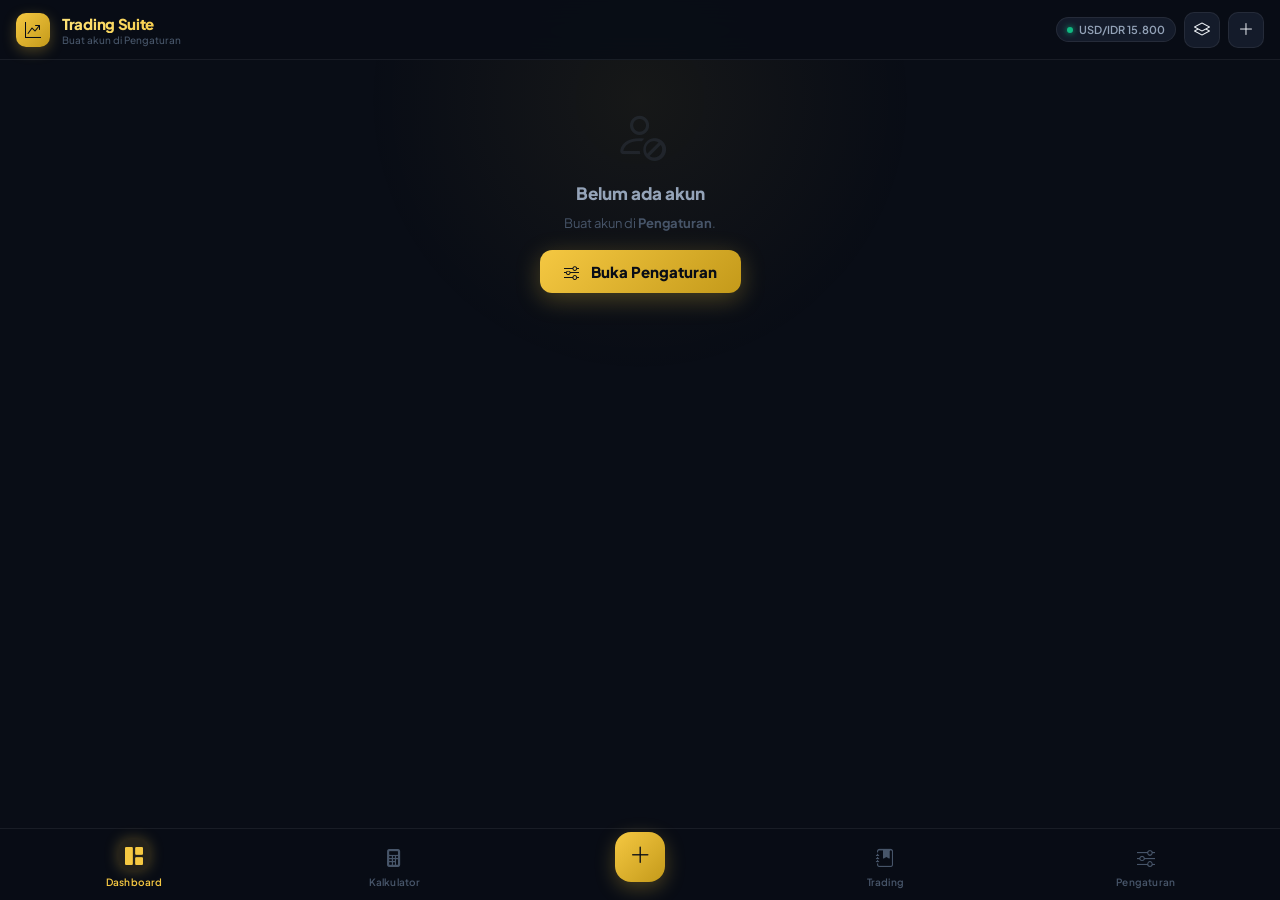
==== commit 5243ffde: "Add files via upload" ====
--- a/index.html
+++ b/index.html
@@ -194,18 +194,33 @@
 
     <!-- Loading Screen -->
     <div id="loadingScreen"
-        style="position:fixed;inset:0;background:#090d16;display:flex;flex-direction:column;align-items:center;justify-content:center;z-index:9999;gap:20px">
-        <div
-            style="width:44px;height:44px;border:3.5px solid rgba(245,200,66,.25);border-top-color:#F5C842;border-radius:50%;animation:ldspin .7s linear infinite">
-        </div>
-        <div style="font-size:12px;font-weight:700;letter-spacing:2px;text-transform:uppercase;color:#475569">Trading
-            Suite</div>
+        style="position:fixed;inset:0;background:#090d16;display:flex;flex-direction:column;align-items:center;justify-content:center;z-index:9999;overflow:hidden">
+        <!-- Background glow -->
+        <div style="position:absolute;top:35%;left:50%;transform:translate(-50%,-50%);width:300px;height:300px;background:radial-gradient(circle,rgba(245,200,66,.08) 0%,transparent 70%);pointer-events:none"></div>
+        <!-- Logo -->
+        <div style="width:72px;height:72px;background:linear-gradient(135deg,#F5C842,#C49A1A);border-radius:20px;display:flex;align-items:center;justify-content:center;font-size:32px;color:#090d16;box-shadow:0 8px 40px rgba(245,200,66,.3);animation:ldpop .6s ease-out both;margin-bottom:20px">
+            <i class="bi bi-graph-up-arrow"></i>
+        </div>
+        <!-- App Name -->
+        <div style="font-family:'Outfit',sans-serif;font-size:24px;font-weight:900;letter-spacing:-0.5px;background:linear-gradient(135deg,#FFE57A,#F5C842,#C49A1A);-webkit-background-clip:text;-webkit-text-fill-color:transparent;background-clip:text;animation:ldpop .6s .15s ease-out both;margin-bottom:6px">
+            Trading Suite</div>
+        <div style="font-size:11px;font-weight:600;letter-spacing:3px;text-transform:uppercase;color:#475569;animation:ldpop .6s .25s ease-out both;margin-bottom:28px">
+            Gold Edition</div>
+        <!-- Spinner -->
+        <div style="display:flex;align-items:center;gap:6px;animation:ldpop .6s .4s ease-out both">
+            <div style="width:6px;height:6px;border-radius:50%;background:#F5C842;animation:lddot 1.2s ease-in-out infinite"></div>
+            <div style="width:6px;height:6px;border-radius:50%;background:#F5C842;animation:lddot 1.2s .2s ease-in-out infinite"></div>
+            <div style="width:6px;height:6px;border-radius:50%;background:#F5C842;animation:lddot 1.2s .4s ease-in-out infinite"></div>
+        </div>
+        <!-- Copyright -->
+        <div style="position:absolute;bottom:40px;text-align:center;animation:ldpop .6s .5s ease-out both">
+            <div style="font-size:10px;font-weight:600;letter-spacing:1.5px;text-transform:uppercase;color:#334155">by</div>
+            <div style="font-family:'Outfit',sans-serif;font-size:14px;font-weight:800;background:linear-gradient(135deg,#F5C842,#C49A1A);-webkit-background-clip:text;-webkit-text-fill-color:transparent;background-clip:text;letter-spacing:1px">PimenFx</div>
+        </div>
         <style>
-            @keyframes ldspin {
-                to {
-                    transform: rotate(360deg)
-                }
-            }
+            @keyframes ldspin { to { transform: rotate(360deg) } }
+            @keyframes ldpop { from { opacity:0; transform:translateY(12px) } to { opacity:1; transform:translateY(0) } }
+            @keyframes lddot { 0%,100% { opacity:.2; transform:scale(.8) } 50% { opacity:1; transform:scale(1.2) } }
         </style>
     </div>
 
--- a/style.css
+++ b/style.css
@@ -57,7 +57,7 @@
 
 /* PAGE */
 .page-area{flex:1;overflow-y:auto;overflow-x:hidden;-webkit-overflow-scrolling:touch;
-  padding:16px 16px calc(var(--nav-h)+16px);overscroll-behavior:contain}
+  padding:16px 16px calc(var(--nav-h)+40px);overscroll-behavior:contain}
 
 /* BOTTOM NAV */
 .bottom-nav{height:var(--nav-h);background:rgba(9,13,22,.98);backdrop-filter:blur(20px);
@@ -274,3 +274,61 @@
 .wl-dot{width:10px;height:10px;border-radius:3px;flex-shrink:0}
 .wl-label{flex:1;color:var(--text2);font-size:12px;font-weight:600}
 .wl-cnt{font-family:var(--font-num);font-size:18px;font-weight:900}
+
+/* ── EXPORT PDF BUTTON ── */
+.export-pdf-btn{display:inline-flex;align-items:center;gap:7px;padding:9px 16px;border-radius:50px;
+  border:1.5px solid var(--border-gold);background:var(--gold-dim);color:var(--gold);
+  font-family:var(--font);font-size:12px;font-weight:700;cursor:pointer;transition:all .2s;margin-bottom:14px}
+.export-pdf-btn:hover{background:rgba(245,200,66,.2);box-shadow:0 0 14px var(--gold-glow)}
+
+/* ── DAILY CALENDAR ── */
+.cal-nav-btn{width:28px;height:28px;border-radius:8px;border:1px solid var(--border);background:var(--bg3);
+  color:var(--text2);cursor:pointer;display:flex;align-items:center;justify-content:center;font-size:14px;
+  transition:all .2s;flex-shrink:0}
+.cal-nav-btn:hover{border-color:var(--border-gold);color:var(--gold);background:var(--gold-dim)}
+.cal-weekdays{display:grid;grid-template-columns:repeat(7,1fr);gap:2px;margin-bottom:4px}
+.cal-weekdays>div{text-align:center;font-size:9px;font-weight:700;text-transform:uppercase;letter-spacing:.5px;color:var(--text3);padding:4px 0}
+.cal-grid{display:grid;grid-template-columns:repeat(7,1fr);gap:2px}
+.cal-cell{aspect-ratio:1/1;border-radius:8px;display:flex;flex-direction:column;align-items:center;justify-content:center;
+  gap:1px;padding:2px;position:relative;background:rgba(255,255,255,.02);border:1px solid transparent;
+  transition:all .2s;min-height:42px;overflow:hidden}
+.cal-cell.empty{background:transparent;border:none}
+.cal-cell.cal-win{background:rgba(16,185,129,.12);border-color:rgba(16,185,129,.2)}
+.cal-cell.cal-loss{background:rgba(244,63,94,.12);border-color:rgba(244,63,94,.2)}
+.cal-cell.cal-be{background:rgba(245,158,11,.08);border-color:rgba(245,158,11,.15)}
+.cal-cell.cal-today{border-color:var(--gold) !important;box-shadow:0 0 8px var(--gold-glow)}
+.cal-day{font-size:10px;font-weight:700;color:var(--text2);line-height:1}
+.cal-day.today-dot{color:var(--gold);position:relative}
+.cal-day.today-dot::after{content:'';position:absolute;bottom:-3px;left:50%;transform:translateX(-50%);
+  width:4px;height:4px;background:var(--gold);border-radius:50%}
+.cal-val{font-family:var(--font-num);font-size:8px;font-weight:800;line-height:1;white-space:nowrap;
+  overflow:hidden;text-overflow:ellipsis;max-width:100%}
+.cal-win .cal-val{color:var(--win)}
+.cal-loss .cal-val{color:var(--loss)}
+.cal-summary-chip{display:inline-flex;align-items:center;gap:4px;padding:4px 10px;border-radius:50px;font-size:10px;font-weight:700}
+.cal-summary-chip.win{background:rgba(16,185,129,.1);color:var(--win);border:1px solid rgba(16,185,129,.2)}
+.cal-summary-chip.loss{background:rgba(244,63,94,.1);color:var(--loss);border:1px solid rgba(244,63,94,.2)}
+
+/* ── PRINT / PDF STYLES ── */
+@media print {
+  @page { margin: 16mm; size: A4; }
+  body { background: #fff !important; color: #111 !important; font-family: Arial, sans-serif; }
+  body::before { display: none; }
+  .topbar, .bottom-nav, .bottom-sheet, .toast-wrap,
+  .export-pdf-btn, .icon-micro, .icon-btn,
+  #loadingScreen, [id$="Sheet"] { display: none !important; }
+  .page-area { overflow: visible !important; padding: 0 !important; height: auto !important; }
+  #root { height: auto !important; overflow: visible !important; }
+  .card, .stat-item, .hero-card, .daily-card, .chart-card, .idr-card, .trade-item {
+    border: 1px solid #ddd !important; background: #fafafa !important;
+    box-shadow: none !important; break-inside: avoid;
+  }
+  .hero-val, .lot-big, .stat-item-val { color: #111 !important; -webkit-text-fill-color: #111 !important; }
+  .t-win { color: #059669 !important; } .t-loss { color: #dc2626 !important; } .t-gold { color: #b45309 !important; }
+  .section-title { color: #111 !important; font-size: 20px !important; }
+  .section-sub, .hero-sub, .trade-date { color: #555 !important; }
+  .stat-grid { grid-template-columns: 1fr 1fr 1fr 1fr !important; }
+  canvas { max-width: 100% !important; }
+  .fade-up { animation: none !important; }
+}
+
